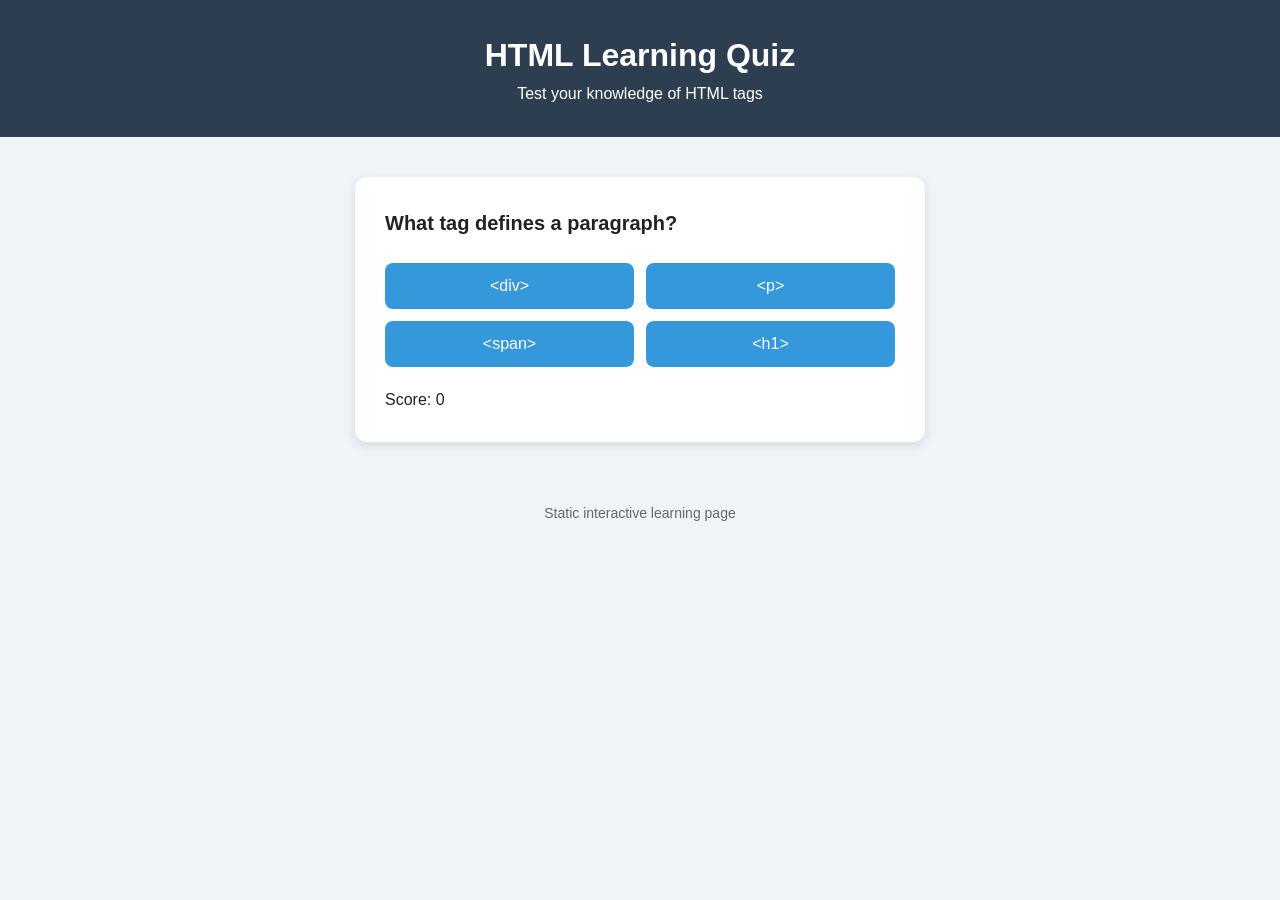
==== index.html @ dd5461bd "Add interactive HTML tag quiz game" ====
<!DOCTYPE html>
<html lang="en">
<head>
    <meta charset="UTF-8">
    <meta name="viewport" content="width=device-width, initial-scale=1.0">
    <title>HTML Tag Quiz</title>
    <link rel="stylesheet" href="style.css">
</head>
<body>
    <header>
        <h1>HTML Learning Quiz</h1>
        <p>Test your knowledge of HTML tags</p>
    </header>

    <main class="container">
        <section class="quiz-card">
            <h2>What tag defines a paragraph?</h2>
            <div class="button-group">
                <button class="option-btn" data-correct="false">&lt;div&gt;</button>
                <button class="option-btn" data-correct="true">&lt;p&gt;</button>
                <button class="option-btn" data-correct="false">&lt;span&gt;</button>
                <button class="option-btn" data-correct="false">&lt;h1&gt;</button>
            </div>
            <p id="feedback"></p>
            <p>Score: <span id="score">0</span></p>
        </section>
    </main>

    <footer>
        <p>Static interactive learning page</p>
    </footer>
    <script src="script.js"></script>
</body>
</html>
---- style.css ----
* {
    margin: 0;
    padding: 0;
    box-sizing: border-box;
    font-family: Arial, sans-serif;
}

body {
    background-color: #f0f4f8;
    color: #222;
    line-height: 1.6;
}

header {
    text-align: center;
    padding: 30px 15px;
    background: #2c3e50;
    color: white;
}

.container {
    max-width: 600px;
    margin: 40px auto;
    padding: 0 15px;
}

.quiz-card {
    background: white;
    padding: 30px;
    border-radius: 12px;
    box-shadow: 0 4px 12px rgba(0,0,0,0.1);
}

h2 {
    margin-bottom: 24px;
    font-size: 20px;
}

.button-group {
    display: grid;
    grid-template-columns: 1fr 1fr;
    gap: 12px;
    margin-bottom: 20px;
}

.option-btn {
    padding: 14px;
    border: none;
    border-radius: 8px;
    background-color: #3498db;
    color: white;
    font-size: 16px;
    cursor: pointer;
    transition: 0.2s;
}

.option-btn:hover {
    background-color: #2980b9;
}

#feedback {
    font-size: 18px;
    font-weight: bold;
    margin:15px 0;
}

footer {
    text-align: center;
    padding:20px;
    color:#666;
    font-size:14px;
}
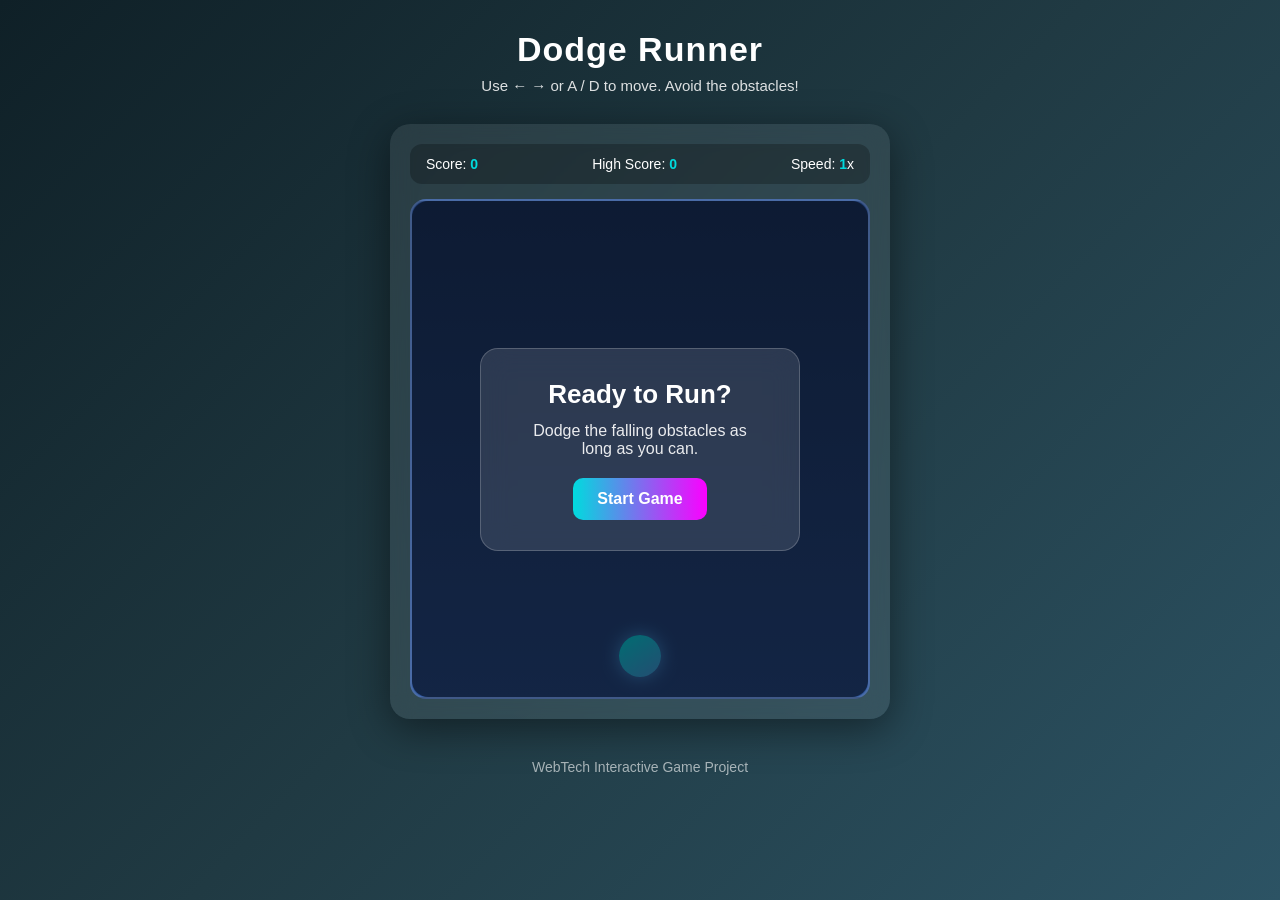
==== commit f14be2c6: "Change project into a dodge runner game" ====
--- a/index.html
+++ b/index.html
@@ -1,34 +1,51 @@
 <!DOCTYPE html>
 <html lang="en">
 <head>
-    <meta charset="UTF-8">
-    <meta name="viewport" content="width=device-width, initial-scale=1.0">
-    <title>HTML Tag Quiz</title>
-    <link rel="stylesheet" href="style.css">
+    <meta charset="UTF-8" />
+    <meta name="viewport" content="width=device-width, initial-scale=1.0" />
+    <title>Dodge Runner - Avoid the Obstacles</title>
+    <link rel="stylesheet" href="style.css" />
 </head>
 <body>
-    <header>
-        <h1>HTML Learning Quiz</h1>
-        <p>Test your knowledge of HTML tags</p>
+    <header class="game-header">
+        <h1>Dodge Runner</h1>
+        <p>Use ← → or A / D to move. Avoid the obstacles!</p>
     </header>
 
-    <main class="container">
-        <section class="quiz-card">
-            <h2>What tag defines a paragraph?</h2>
-            <div class="button-group">
-                <button class="option-btn" data-correct="false">&lt;div&gt;</button>
-                <button class="option-btn" data-correct="true">&lt;p&gt;</button>
-                <button class="option-btn" data-correct="false">&lt;span&gt;</button>
-                <button class="option-btn" data-correct="false">&lt;h1&gt;</button>
+    <main class="game-area">
+        <div class="game-panel">
+            <div class="hud">
+                <span>Score: <strong id="score">0</strong></span>
+                <span>High Score: <strong id="highScore">0</strong></span>
+                <span>Speed: <strong id="speed">1</strong>x</span>
             </div>
-            <p id="feedback"></p>
-            <p>Score: <span id="score">0</span></p>
-        </section>
+
+            <div id="gameContainer" class="game-container">
+                <div id="player" class="player"></div>
+
+                <div id="startScreen" class="overlay">
+                    <div class="overlay-box">
+                        <h2>Ready to Run?</h2>
+                        <p>Dodge the falling obstacles as long as you can.</p>
+                        <button id="startBtn" class="primary-btn">Start Game</button>
+                    </div>
+                </div>
+
+                <div id="gameOverScreen" class="overlay hidden">
+                    <div class="overlay-box">
+                        <h2>Game Over</h2>
+                        <p>Your Score: <strong id="finalScore">0</strong></p>
+                        <button id="restartBtn" class="primary-btn">Play Again</button>
+                    </div>
+                </div>
+            </div>
+        </div>
     </main>
 
-    <footer>
-        <p>Static interactive learning page</p>
+    <footer class="game-footer">
+        <p>WebTech Interactive Game Project</p>
     </footer>
+
     <script src="script.js"></script>
 </body>
 </html>
--- a/style.css
+++ b/style.css
@@ -2,71 +2,168 @@
     margin: 0;
     padding: 0;
     box-sizing: border-box;
-    font-family: Arial, sans-serif;
+    font-family: 'Segoe UI', Roboto, Arial, sans-serif;
 }
 
 body {
-    background-color: #f0f4f8;
-    color: #222;
-    line-height: 1.6;
+    min-height: 100vh;
+    background: linear-gradient(135deg, #0f2027, #203a43, #2c5364);
+    color: #fff;
+    overflow-x: hidden;
 }
 
-header {
+.game-header {
     text-align: center;
-    padding: 30px 15px;
-    background: #2c3e50;
-    color: white;
+    padding: 30px 20px 10px;
 }
 
-.container {
-    max-width: 600px;
-    margin: 40px auto;
-    padding: 0 15px;
+.game-header h1 {
+    font-size: 34px;
+    margin-bottom: 8px;
+    letter-spacing: 1px;
 }
 
-.quiz-card {
-    background: white;
-    padding: 30px;
-    border-radius: 12px;
-    box-shadow: 0 4px 12px rgba(0,0,0,0.1);
+.game-header p {
+    opacity: 0.85;
+    font-size: 15px;
 }
 
-h2 {
-    margin-bottom: 24px;
-    font-size: 20px;
+.game-area {
+    display: flex;
+    justify-content: center;
+    padding: 20px;
 }
 
-.button-group {
-    display: grid;
-    grid-template-columns: 1fr 1fr;
-    gap: 12px;
-    margin-bottom: 20px;
+.game-panel {
+    width: 100%;
+    max-width: 500px;
+    background: rgba(255, 255, 255, 0.08);
+    border-radius: 20px;
+    padding: 20px;
+    box-shadow: 0 10px 40px rgba(0, 0, 0, 0.45);
+    backdrop-filter: blur(12px);
 }
 
-.option-btn {
-    padding: 14px;
+.hud {
+    display: flex;
+    justify-content: space-between;
+    align-items: center;
+    margin-bottom: 15px;
+    padding: 12px 16px;
+    background: rgba(0, 0, 0, 0.25);
+    border-radius: 12px;
+    font-size: 14px;
+}
+
+.hud strong {
+    color: #00dbde;
+}
+
+.game-container {
+    position: relative;
+    width: 100%;
+    height: 500px;
+    background: linear-gradient(180deg, #1e3c72, #2a5298);
+    border-radius: 16px;
+    overflow: hidden;
+    border: 2px solid rgba(255, 255, 255, 0.15);
+}
+
+.player {
+    position: absolute;
+    bottom: 20px;
+    left: 50%;
+    transform: translateX(-50%);
+    width: 42px;
+    height: 42px;
+    border-radius: 50%;
+    background: linear-gradient(145deg, #00f2fe, #4facfe);
+    box-shadow: 0 0 18px rgba(79, 172, 254, 0.9);
+    transition: left 0.08s linear;
+    z-index: 2;
+}
+
+.obstacle {
+    position: absolute;
+    top: -40px;
+    width: 34px;
+    height: 34px;
+    background: linear-gradient(145deg, #ff416c, #ff4b2b);
+    border-radius: 8px;
+    box-shadow: 0 0 12px rgba(255, 75, 43, 0.8);
+}
+
+.overlay {
+    position: absolute;
+    inset: 0;
+    background: rgba(0, 0, 0, 0.55);
+    display: flex;
+    justify-content: center;
+    align-items: center;
+    z-index: 10;
+    border-radius: 16px;
+}
+
+.overlay.hidden {
+    display: none;
+}
+
+.overlay-box {
+    background: rgba(255, 255, 255, 0.12);
+    padding: 30px 36px;
+    border-radius: 18px;
+    text-align: center;
+    backdrop-filter: blur(14px);
+    border: 1px solid rgba(255, 255, 255, 0.2);
+    max-width: 320px;
+}
+
+.overlay-box h2 {
+    margin-bottom: 12px;
+    font-size: 26px;
+}
+
+.overlay-box p {
+    margin-bottom: 20px;
+    opacity: 0.9;
+}
+
+.primary-btn {
+    padding: 12px 24px;
     border: none;
-    border-radius: 8px;
-    background-color: #3498db;
+    border-radius: 10px;
+    background: linear-gradient(90deg, #00dbde, #fc00ff);
     color: white;
     font-size: 16px;
+    font-weight: 600;
     cursor: pointer;
-    transition: 0.2s;
+    transition: transform 0.2s ease, box-shadow 0.2s ease;
 }
 
-.option-btn:hover {
-    background-color: #2980b9;
+.primary-btn:hover {
+    transform: translateY(-2px);
+    box-shadow: 0 8px 20px rgba(0, 219, 222, 0.4);
 }
 
-#feedback {
-    font-size: 18px;
-    font-weight: bold;
-    margin:15px 0;
+.game-footer {
+    text-align: center;
+    padding: 20px;
+    opacity: 0.6;
+    font-size: 14px;
 }
 
-footer {
-    text-align: center;
-    padding:20px;
-    color:#666;
-    font-size:14px;
+@media (max-width: 520px) {
+    .game-header h1 {
+        font-size: 26px;
+    }
+
+    .game-container {
+        height: 460px;
+    }
+
+    .hud {
+        flex-direction: column;
+        gap: 6px;
+        align-items: flex-start;
+    }
 }
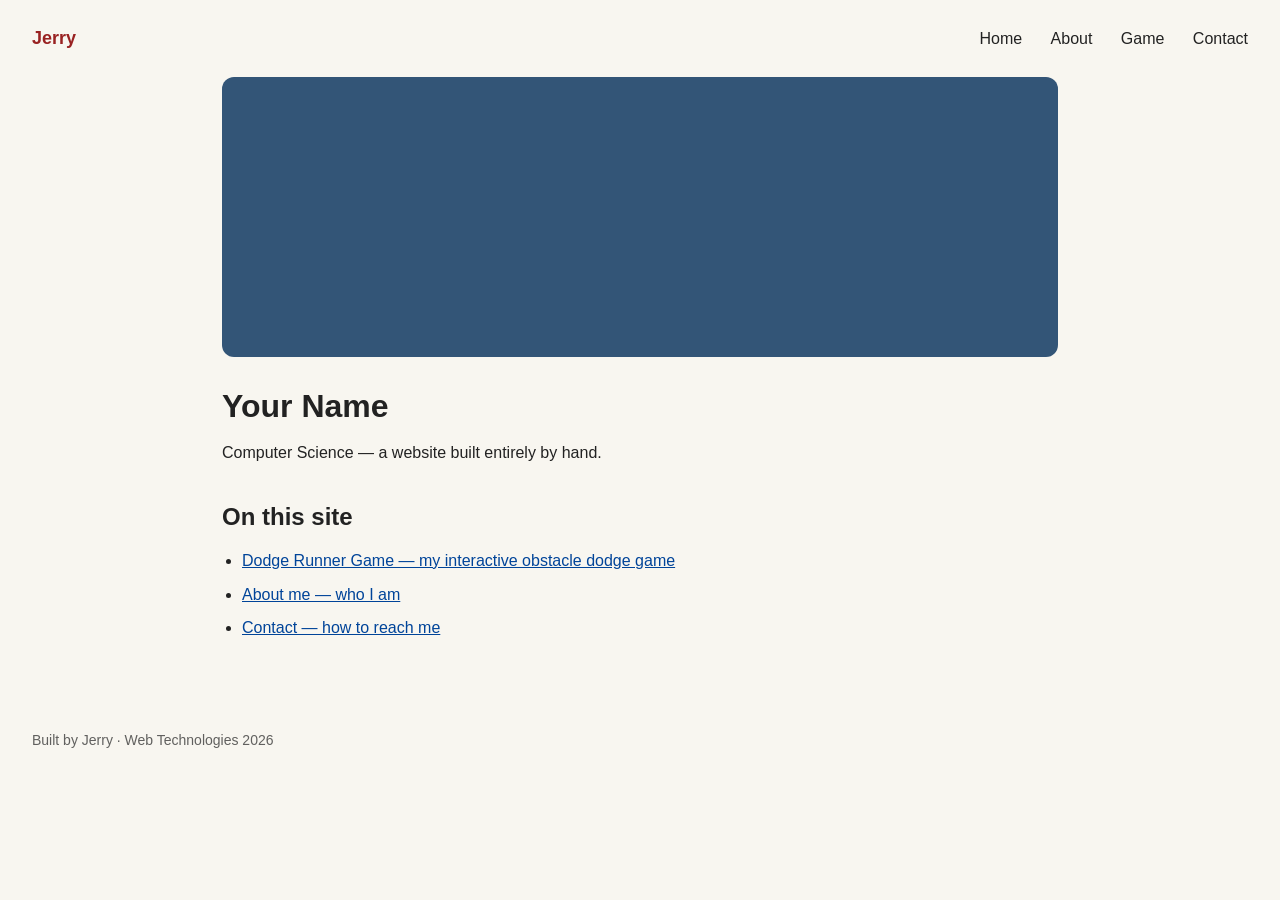
==== commit 51bf5f59: "Add home cover page and multi-page navigation, game on game.html" ====
--- a/index.html
+++ b/index.html
@@ -1,51 +1,43 @@
 <!DOCTYPE html>
 <html lang="en">
 <head>
-    <meta charset="UTF-8" />
-    <meta name="viewport" content="width=device-width, initial-scale=1.0" />
-    <title>Dodge Runner - Avoid the Obstacles</title>
-    <link rel="stylesheet" href="style.css" />
+    <meta charset="UTF-8">
+    <meta name="viewport" content="width=device-width, initial-scale=1.0">
+    <title>My Web Project</title>
+    <link rel="stylesheet" href="style.css">
 </head>
 <body>
-    <header class="game-header">
-        <h1>Dodge Runner</h1>
-        <p>Use ← → or A / D to move. Avoid the obstacles!</p>
-    </header>
+    <nav class="navbar">
+        <span class="brand">Jerry</span>
+        <div class="nav-links">
+            <a href="index.html">Home</a>
+            <a href="about.html">About</a>
+            <a href="game.html">Game</a>
+            <a href="contact.html">Contact</a>
+        </div>
+    </nav>
 
-    <main class="game-area">
-        <div class="game-panel">
-            <div class="hud">
-                <span>Score: <strong id="score">0</strong></span>
-                <span>High Score: <strong id="highScore">0</strong></span>
-                <span>Speed: <strong id="speed">1</strong>x</span>
+    <main class="home-container">
+        <div class="hero-card">
+            <div class="hero-img">
+                <!-- 你可以替换成图片，也可以先保留这个色块 -->
+                <div class="cover-bg"></div>
             </div>
-
-            <div id="gameContainer" class="game-container">
-                <div id="player" class="player"></div>
-
-                <div id="startScreen" class="overlay">
-                    <div class="overlay-box">
-                        <h2>Ready to Run?</h2>
-                        <p>Dodge the falling obstacles as long as you can.</p>
-                        <button id="startBtn" class="primary-btn">Start Game</button>
-                    </div>
-                </div>
-
-                <div id="gameOverScreen" class="overlay hidden">
-                    <div class="overlay-box">
-                        <h2>Game Over</h2>
-                        <p>Your Score: <strong id="finalScore">0</strong></p>
-                        <button id="restartBtn" class="primary-btn">Play Again</button>
-                    </div>
-                </div>
-            </div>
+            <h1>Your Name</h1>
+            <p>Computer Science — a website built entirely by hand.</p>
+            <section class="intro-list">
+                <h2>On this site</h2>
+                <ul>
+                    <li><a href="game.html">Dodge Runner Game — my interactive obstacle dodge game</a></li>
+                    <li><a href="about.html">About me — who I am</a></li>
+                    <li><a href="contact.html">Contact — how to reach me</a></li>
+                </ul>
+            </section>
         </div>
     </main>
-
-    <footer class="game-footer">
-        <p>WebTech Interactive Game Project</p>
+    <footer>
+        <p>Built by Jerry · Web Technologies 2026</p>
     </footer>
-
-    <script src="script.js"></script>
 </body>
 </html>
+
--- a/style.css
+++ b/style.css
@@ -4,36 +4,90 @@
     box-sizing: border-box;
     font-family: 'Segoe UI', Roboto, Arial, sans-serif;
 }
+body {
+    background: #f8f6f0;
+    color: #222;
+    line-height: 1.6;
+}
+.navbar {
+    display: flex;
+    justify-content: space-between;
+    align-items: center;
+    padding: 24px 32px;
+}
+.brand {
+    font-weight: bold;
+    font-size: 18px;
+    color: #992222;
+}
+.nav-links a {
+    margin-left: 24px;
+    color: #222;
+    text-decoration: none;
+}
+.nav-links a:hover {
+    text-decoration: underline;
+}
+.home-container {
+    max-width: 900px;
+    margin: 0 auto;
+    padding: 0 32px 40px;
+}
+.cover-bg {
+    width: 100%;
+    height: 280px;
+    background: #335577;
+    border-radius: 12px;
+    margin-bottom: 24px;
+}
+.hero-card h1 {
+    font-size: 32px;
+    margin-bottom: 8px;
+}
+.intro-list {
+    margin-top:32px;
+}
+.intro-list ul {
+    margin-top:12px;
+    padding-left:20px;
+}
+.intro-list li {
+    margin:8px 0;
+}
+.intro-list a {
+    color:#004499;
+}
+.page-container {
+    max-width:900px;
+    margin: 40px auto;
+    padding:0 32px;
+}
+footer {
+    padding: 40px 32px;
+    font-size: 14px;
+    opacity:0.7;
+}
 
-body {
-    min-height: 100vh;
-    background: linear-gradient(135deg, #0f2027, #203a43, #2c5364);
-    color: #fff;
-    overflow-x: hidden;
-}
-
+/* ===== 游戏专用样式 ===== */
 .game-header {
     text-align: center;
     padding: 30px 20px 10px;
-}
-
+    color:#fff;
+}
 .game-header h1 {
     font-size: 34px;
     margin-bottom: 8px;
     letter-spacing: 1px;
 }
-
 .game-header p {
     opacity: 0.85;
     font-size: 15px;
 }
-
 .game-area {
     display: flex;
     justify-content: center;
     padding: 20px;
 }
-
 .game-panel {
     width: 100%;
     max-width: 500px;
@@ -43,7 +97,6 @@
     box-shadow: 0 10px 40px rgba(0, 0, 0, 0.45);
     backdrop-filter: blur(12px);
 }
-
 .hud {
     display: flex;
     justify-content: space-between;
@@ -53,12 +106,11 @@
     background: rgba(0, 0, 0, 0.25);
     border-radius: 12px;
     font-size: 14px;
-}
-
+    color:#fff;
+}
 .hud strong {
     color: #00dbde;
 }
-
 .game-container {
     position: relative;
     width: 100%;
@@ -68,7 +120,6 @@
     overflow: hidden;
     border: 2px solid rgba(255, 255, 255, 0.15);
 }
-
 .player {
     position: absolute;
     bottom: 20px;
@@ -82,7 +133,6 @@
     transition: left 0.08s linear;
     z-index: 2;
 }
-
 .obstacle {
     position: absolute;
     top: -40px;
@@ -92,7 +142,6 @@
     border-radius: 8px;
     box-shadow: 0 0 12px rgba(255, 75, 43, 0.8);
 }
-
 .overlay {
     position: absolute;
     inset: 0;
@@ -103,11 +152,9 @@
     z-index: 10;
     border-radius: 16px;
 }
-
 .overlay.hidden {
     display: none;
 }
-
 .overlay-box {
     background: rgba(255, 255, 255, 0.12);
     padding: 30px 36px;
@@ -116,18 +163,16 @@
     backdrop-filter: blur(14px);
     border: 1px solid rgba(255, 255, 255, 0.2);
     max-width: 320px;
-}
-
+    color:#fff;
+}
 .overlay-box h2 {
     margin-bottom: 12px;
     font-size: 26px;
 }
-
 .overlay-box p {
     margin-bottom: 20px;
     opacity: 0.9;
 }
-
 .primary-btn {
     padding: 12px 24px;
     border: none;
@@ -139,31 +184,22 @@
     cursor: pointer;
     transition: transform 0.2s ease, box-shadow 0.2s ease;
 }
-
 .primary-btn:hover {
     transform: translateY(-2px);
     box-shadow: 0 8px 20px rgba(0, 219, 222, 0.4);
 }
-
 .game-footer {
     text-align: center;
     padding: 20px;
     opacity: 0.6;
     font-size: 14px;
-}
-
+    color:#fff;
+}
 @media (max-width: 520px) {
-    .game-header h1 {
-        font-size: 26px;
+    .nav-links a {
+        margin-left: 10px;
     }
-
     .game-container {
         height: 460px;
     }
-
-    .hud {
-        flex-direction: column;
-        gap: 6px;
-        align-items: flex-start;
-    }
-}
+}
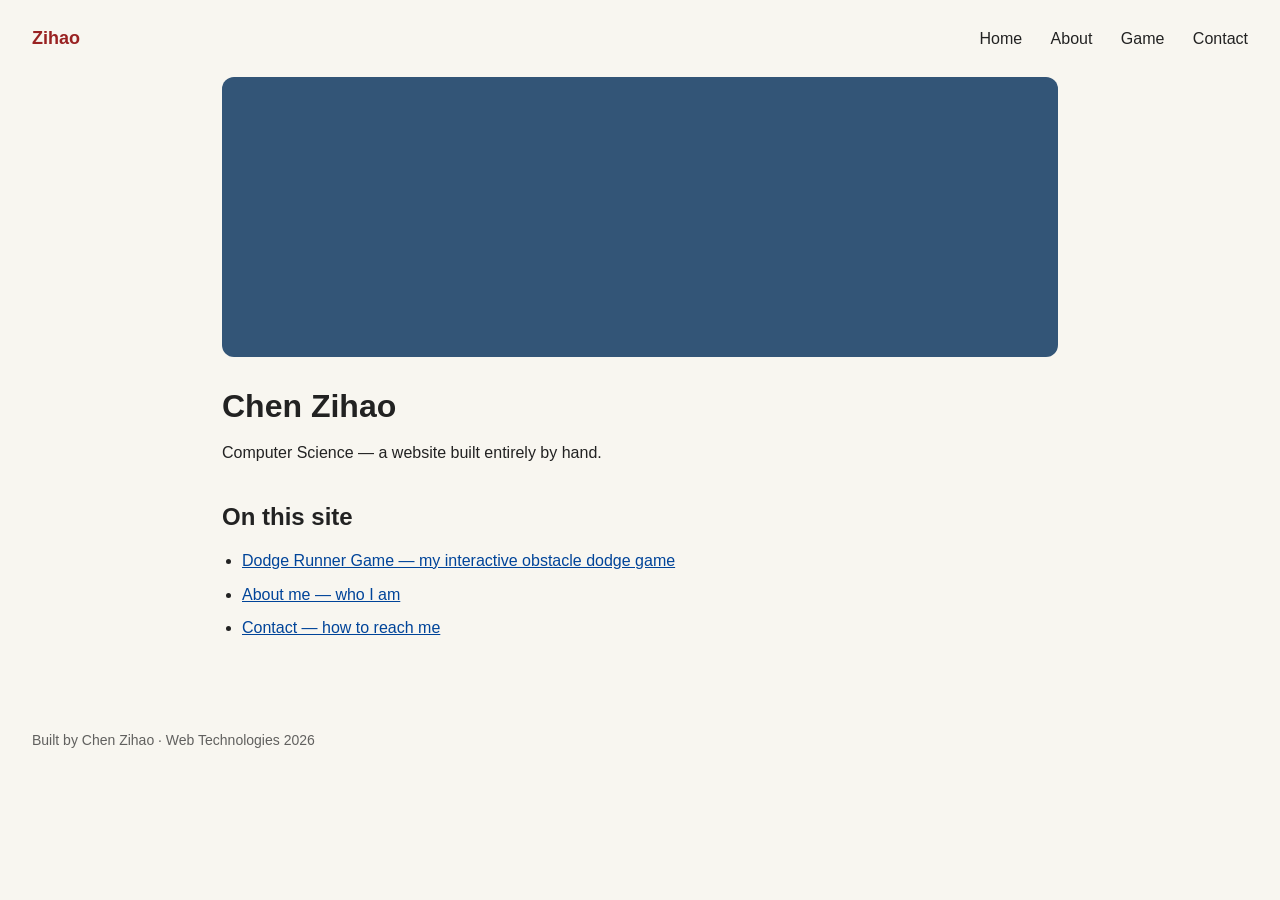
==== commit f8fc5221: "Add multi-page portfolio, home cover, and dodge runner game page. Update name to Chen Zihao." ====
--- a/index.html
+++ b/index.html
@@ -3,12 +3,12 @@
 <head>
     <meta charset="UTF-8">
     <meta name="viewport" content="width=device-width, initial-scale=1.0">
-    <title>My Web Project</title>
-    <link rel="stylesheet" href="style.css">
+    <title>Chen Zihao | Web Project</title>
+    <link rel="stylesheet" href="./style.css">
 </head>
 <body>
     <nav class="navbar">
-        <span class="brand">Jerry</span>
+        <span class="brand">Zihao</span>
         <div class="nav-links">
             <a href="index.html">Home</a>
             <a href="about.html">About</a>
@@ -20,10 +20,9 @@
     <main class="home-container">
         <div class="hero-card">
             <div class="hero-img">
-                <!-- 你可以替换成图片，也可以先保留这个色块 -->
                 <div class="cover-bg"></div>
             </div>
-            <h1>Your Name</h1>
+            <h1>Chen Zihao</h1>
             <p>Computer Science — a website built entirely by hand.</p>
             <section class="intro-list">
                 <h2>On this site</h2>
@@ -36,8 +35,7 @@
         </div>
     </main>
     <footer>
-        <p>Built by Jerry · Web Technologies 2026</p>
+        <p>Built by Chen Zihao · Web Technologies 2026</p>
     </footer>
 </body>
 </html>
-
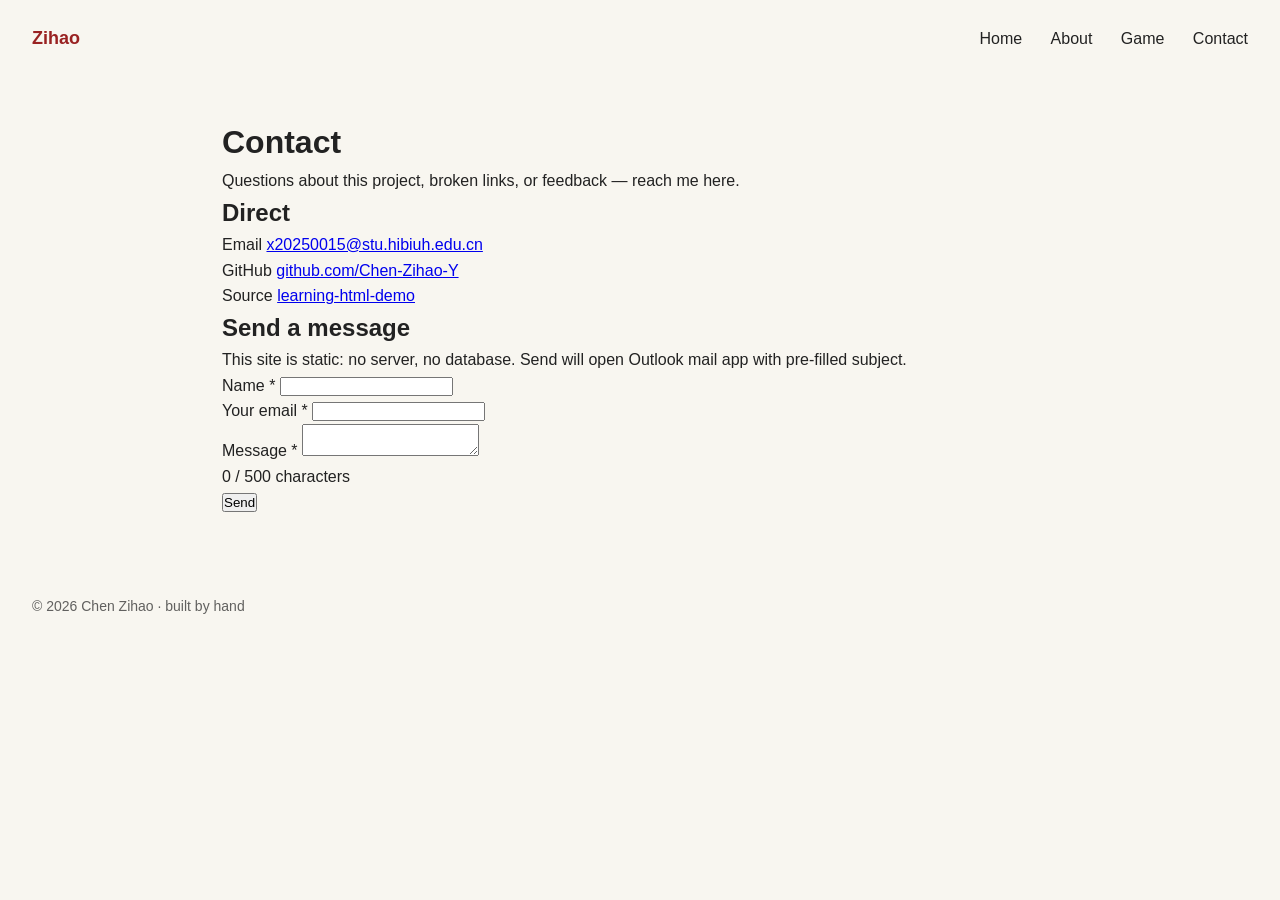
==== commit c6842417: "Update all four pages, unify navigation and author name Chen Zihao, add mailto contact form" ====
--- a/index.html
+++ b/index.html
@@ -3,7 +3,7 @@
 <head>
     <meta charset="UTF-8">
     <meta name="viewport" content="width=device-width, initial-scale=1.0">
-    <title>Chen Zihao | Web Project</title>
+    <title>Contact | Chen Zihao</title>
     <link rel="stylesheet" href="./style.css">
 </head>
 <body>
@@ -17,25 +17,51 @@
         </div>
     </nav>
 
-    <main class="home-container">
-        <div class="hero-card">
-            <div class="hero-img">
-                <div class="cover-bg"></div>
+    <main class="page-container contact-page">
+        <h1>Contact</h1>
+        <p>Questions about this project, broken links, or feedback — reach me here.</p>
+
+        <section class="contact-direct">
+            <h2>Direct</h2>
+            <div class="contact-row">
+                <span>Email</span>
+                <a href="mailto:x20250015@stu.hibiuh.edu.cn">x20250015@stu.hibiuh.edu.cn</a>
             </div>
-            <h1>Chen Zihao</h1>
-            <p>Computer Science — a website built entirely by hand.</p>
-            <section class="intro-list">
-                <h2>On this site</h2>
-                <ul>
-                    <li><a href="game.html">Dodge Runner Game — my interactive obstacle dodge game</a></li>
-                    <li><a href="about.html">About me — who I am</a></li>
-                    <li><a href="contact.html">Contact — how to reach me</a></li>
-                </ul>
-            </section>
-        </div>
+            <div class="contact-row">
+                <span>GitHub</span>
+                <a href="https://github.com/Chen-Zihao-Y" target="_blank">github.com/Chen-Zihao-Y</a>
+            </div>
+            <div class="contact-row">
+                <span>Source</span>
+                <a href="https://github.com/Chen-Zihao-Y/learning-html-demo" target="_blank">learning-html-demo</a>
+            </div>
+        </section>
+
+        <section class="contact-form-area">
+            <h2>Send a message</h2>
+            <p>This site is static: no server, no database. Send will open Outlook mail app with pre-filled subject.</p>
+
+            <form action="mailto:x20250015@stu.hibiuh.edu.cn" method="GET" enctype="text/plain">
+                <div class="form-item">
+                    <label for="name">Name *</label>
+                    <input type="text" id="name" name="subject" required>
+                </div>
+                <div class="form-item">
+                    <label for="sender-email">Your email *</label>
+                    <input type="email" id="sender-email" name="cc" required>
+                </div>
+                <div class="form-item">
+                    <label for="msg">Message *</label>
+                    <textarea id="msg" name="body" maxlength="500" required></textarea>
+                    <div class="char-count">0 / 500 characters</div>
+                </div>
+                <button type="submit" class="send-btn">Send</button>
+            </form>
+        </section>
     </main>
+
     <footer>
-        <p>Built by Chen Zihao · Web Technologies 2026</p>
+        <p>© 2026 Chen Zihao · built by hand</p>
     </footer>
 </body>
 </html>
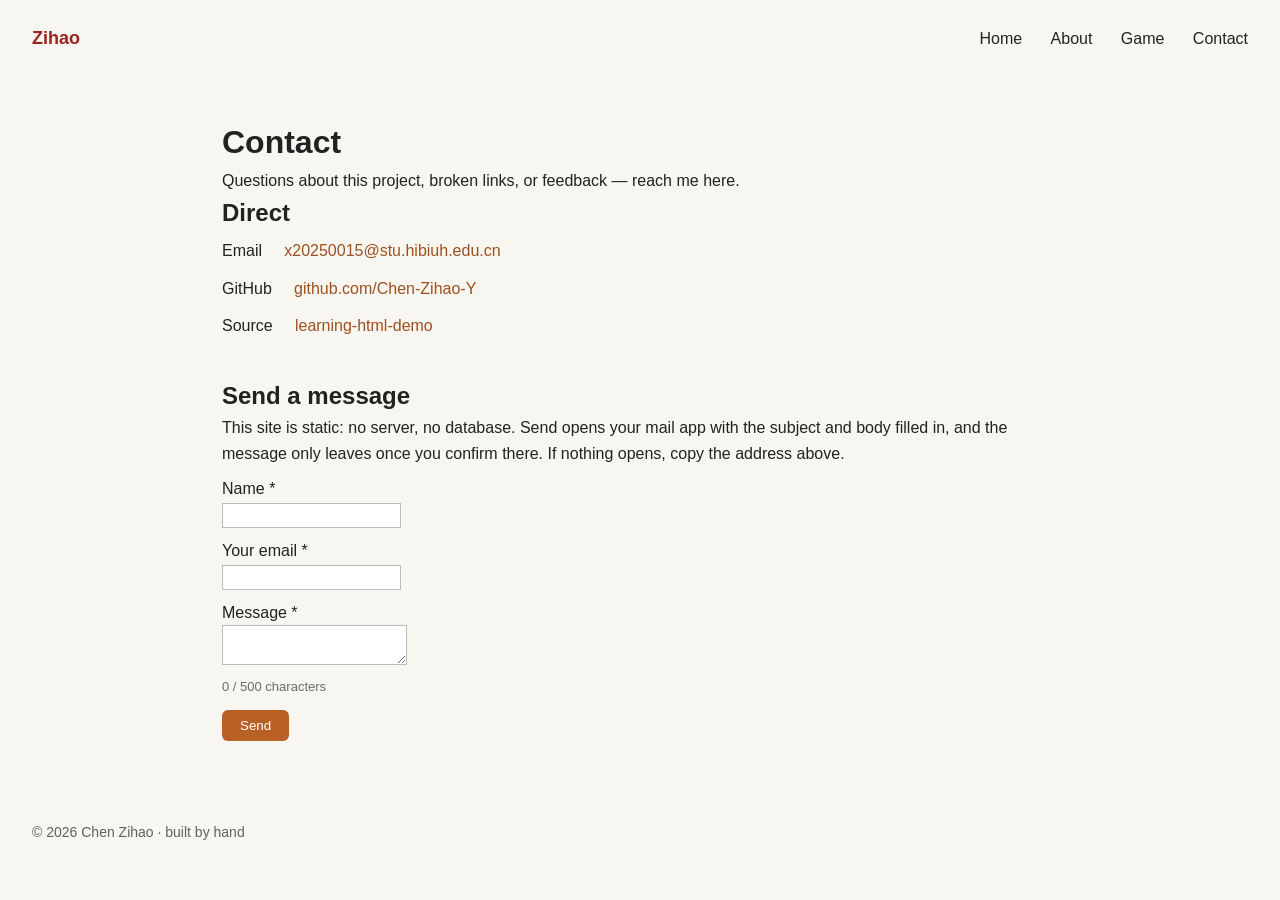
==== commit b8a1fbce: "Fix contact page style to match site light background" ====
--- a/index.html
+++ b/index.html
@@ -5,6 +5,38 @@
     <meta name="viewport" content="width=device-width, initial-scale=1.0">
     <title>Contact | Chen Zihao</title>
     <link rel="stylesheet" href="./style.css">
+    <style>
+        .contact-page a {
+            color: #9c5020;
+            text-decoration: none;
+        }
+        .contact-page a:hover {
+            text-decoration: underline;
+        }
+        .contact-row {
+            padding:6px 0;
+        }
+        .char-count {
+            font-size:13px;
+            opacity:0.65;
+            margin:4px 0 12px;
+        }
+        .send-btn {
+            background-color:#b86026;
+            color:white;
+            border:none;
+            padding:8px 18px;
+            border-radius:6px;
+            cursor:pointer;
+        }
+        .send-btn:hover {
+            background:#cc6c2c;
+        }
+        input, textarea {
+            border: 1px solid #bbb;
+            padding:4px;
+        }
+    </style>
 </head>
 <body>
     <nav class="navbar">
@@ -21,37 +53,28 @@
         <h1>Contact</h1>
         <p>Questions about this project, broken links, or feedback — reach me here.</p>
 
-        <section class="contact-direct">
+        <section>
             <h2>Direct</h2>
-            <div class="contact-row">
-                <span>Email</span>
-                <a href="mailto:x20250015@stu.hibiuh.edu.cn">x20250015@stu.hibiuh.edu.cn</a>
-            </div>
-            <div class="contact-row">
-                <span>GitHub</span>
-                <a href="https://github.com/Chen-Zihao-Y" target="_blank">github.com/Chen-Zihao-Y</a>
-            </div>
-            <div class="contact-row">
-                <span>Source</span>
-                <a href="https://github.com/Chen-Zihao-Y/learning-html-demo" target="_blank">learning-html-demo</a>
-            </div>
+            <div class="contact-row">Email &nbsp;&nbsp;&nbsp; <a href="mailto:x20250015@stu.hibiuh.edu.cn">x20250015@stu.hibiuh.edu.cn</a></div>
+            <div class="contact-row">GitHub &nbsp;&nbsp;&nbsp; <a href="https://github.com/Chen-Zihao-Y" target="_blank">github.com/Chen-Zihao-Y</a></div>
+            <div class="contact-row">Source &nbsp;&nbsp;&nbsp; <a href="https://github.com/Chen-Zihao-Y/learning-html-demo" target="_blank">learning-html-demo</a></div>
         </section>
 
-        <section class="contact-form-area">
+        <section style="margin-top:32px;">
             <h2>Send a message</h2>
-            <p>This site is static: no server, no database. Send will open Outlook mail app with pre-filled subject.</p>
+            <p>This site is static: no server, no database. Send opens your mail app with the subject and body filled in, and the message only leaves once you confirm there. If nothing opens, copy the address above.</p>
 
             <form action="mailto:x20250015@stu.hibiuh.edu.cn" method="GET" enctype="text/plain">
-                <div class="form-item">
-                    <label for="name">Name *</label>
+                <div style="margin:10px 0;">
+                    <label for="name">Name *</label><br>
                     <input type="text" id="name" name="subject" required>
                 </div>
-                <div class="form-item">
-                    <label for="sender-email">Your email *</label>
+                <div style="margin:10px 0;">
+                    <label for="sender-email">Your email *</label><br>
                     <input type="email" id="sender-email" name="cc" required>
                 </div>
-                <div class="form-item">
-                    <label for="msg">Message *</label>
+                <div style="margin:10px 0;">
+                    <label for="msg">Message *</label><br>
                     <textarea id="msg" name="body" maxlength="500" required></textarea>
                     <div class="char-count">0 / 500 characters</div>
                 </div>
@@ -63,5 +86,14 @@
     <footer>
         <p>© 2026 Chen Zihao · built by hand</p>
     </footer>
+
+<script>
+const textarea = document.getElementById('msg');
+const countEl = document.querySelector('.char-count');
+textarea.addEventListener('input', ()=>{
+    countEl.textContent = `${textarea.value.length} / 500 characters`;
+})
+</script>
 </body>
 </html>
+
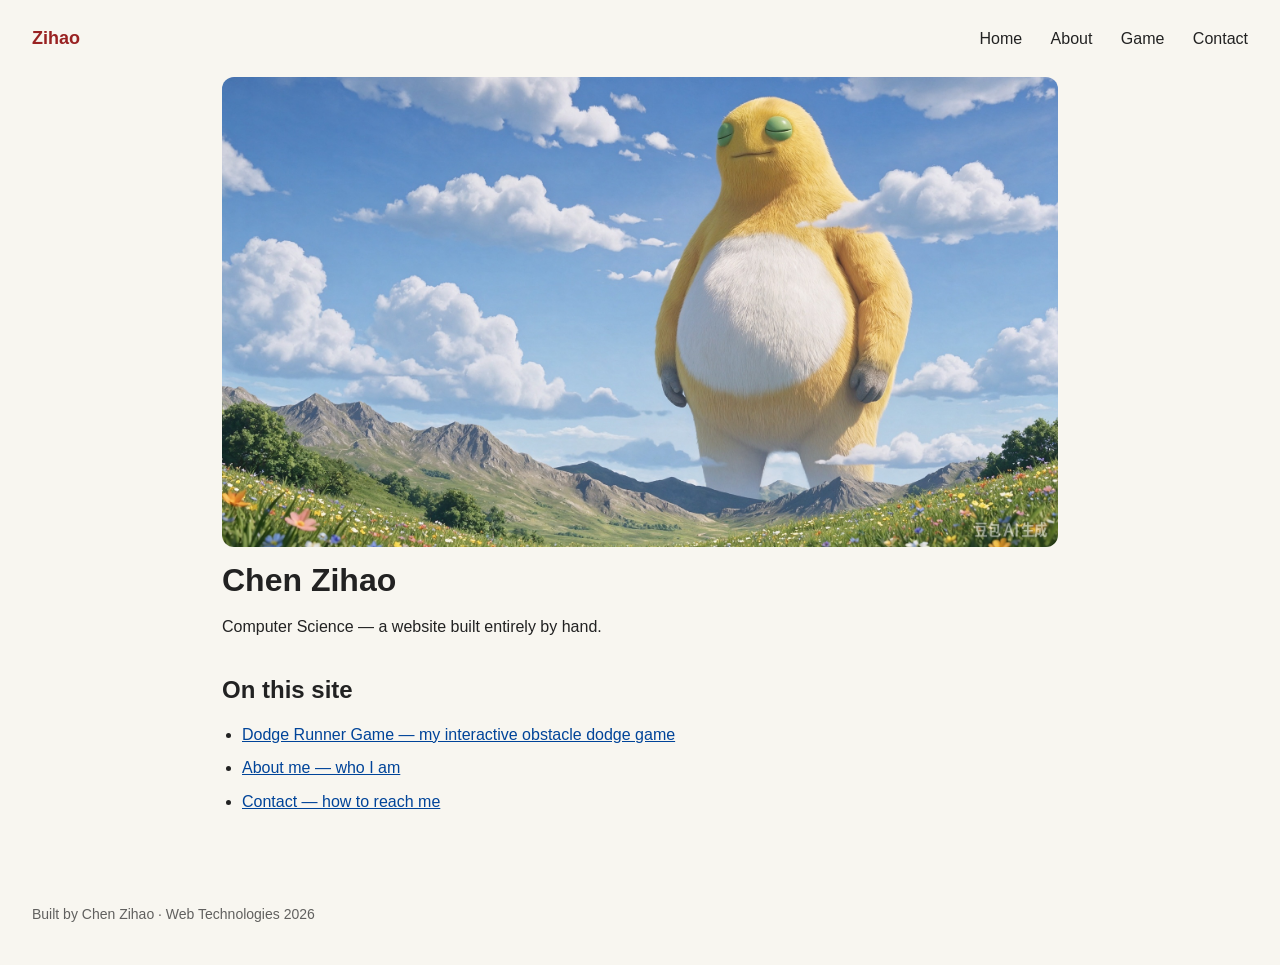
==== commit 65e60eb1: "Add custom cover image for homepage" ====
--- a/index.html
+++ b/index.html
@@ -3,40 +3,8 @@
 <head>
     <meta charset="UTF-8">
     <meta name="viewport" content="width=device-width, initial-scale=1.0">
-    <title>Contact | Chen Zihao</title>
+    <title>Chen Zihao | Home</title>
     <link rel="stylesheet" href="./style.css">
-    <style>
-        .contact-page a {
-            color: #9c5020;
-            text-decoration: none;
-        }
-        .contact-page a:hover {
-            text-decoration: underline;
-        }
-        .contact-row {
-            padding:6px 0;
-        }
-        .char-count {
-            font-size:13px;
-            opacity:0.65;
-            margin:4px 0 12px;
-        }
-        .send-btn {
-            background-color:#b86026;
-            color:white;
-            border:none;
-            padding:8px 18px;
-            border-radius:6px;
-            cursor:pointer;
-        }
-        .send-btn:hover {
-            background:#cc6c2c;
-        }
-        input, textarea {
-            border: 1px solid #bbb;
-            padding:4px;
-        }
-    </style>
 </head>
 <body>
     <nav class="navbar">
@@ -49,51 +17,23 @@
         </div>
     </nav>
 
-    <main class="page-container contact-page">
-        <h1>Contact</h1>
-        <p>Questions about this project, broken links, or feedback — reach me here.</p>
-
-        <section>
-            <h2>Direct</h2>
-            <div class="contact-row">Email &nbsp;&nbsp;&nbsp; <a href="mailto:x20250015@stu.hibiuh.edu.cn">x20250015@stu.hibiuh.edu.cn</a></div>
-            <div class="contact-row">GitHub &nbsp;&nbsp;&nbsp; <a href="https://github.com/Chen-Zihao-Y" target="_blank">github.com/Chen-Zihao-Y</a></div>
-            <div class="contact-row">Source &nbsp;&nbsp;&nbsp; <a href="https://github.com/Chen-Zihao-Y/learning-html-demo" target="_blank">learning-html-demo</a></div>
-        </section>
-
-        <section style="margin-top:32px;">
-            <h2>Send a message</h2>
-            <p>This site is static: no server, no database. Send opens your mail app with the subject and body filled in, and the message only leaves once you confirm there. If nothing opens, copy the address above.</p>
-
-            <form action="mailto:x20250015@stu.hibiuh.edu.cn" method="GET" enctype="text/plain">
-                <div style="margin:10px 0;">
-                    <label for="name">Name *</label><br>
-                    <input type="text" id="name" name="subject" required>
-                </div>
-                <div style="margin:10px 0;">
-                    <label for="sender-email">Your email *</label><br>
-                    <input type="email" id="sender-email" name="cc" required>
-                </div>
-                <div style="margin:10px 0;">
-                    <label for="msg">Message *</label><br>
-                    <textarea id="msg" name="body" maxlength="500" required></textarea>
-                    <div class="char-count">0 / 500 characters</div>
-                </div>
-                <button type="submit" class="send-btn">Send</button>
-            </form>
-        </section>
+    <main class="home-container">
+        <div class="hero-card">
+            <img src="./cover.jpg" alt="Cover image" style="width:100%; max-height:600px; object-fit:cover; border-radius:12px;">
+            <h1>Chen Zihao</h1>
+            <p>Computer Science — a website built entirely by hand.</p>
+            <section class="intro-list">
+                <h2>On this site</h2>
+                <ul>
+                    <li><a href="game.html">Dodge Runner Game — my interactive obstacle dodge game</a></li>
+                    <li><a href="about.html">About me — who I am</a></li>
+                    <li><a href="contact.html">Contact — how to reach me</a></li>
+                </ul>
+            </section>
+        </div>
     </main>
-
     <footer>
-        <p>© 2026 Chen Zihao · built by hand</p>
+        <p>Built by Chen Zihao · Web Technologies 2026</p>
     </footer>
-
-<script>
-const textarea = document.getElementById('msg');
-const countEl = document.querySelector('.char-count');
-textarea.addEventListener('input', ()=>{
-    countEl.textContent = `${textarea.value.length} / 500 characters`;
-})
-</script>
 </body>
 </html>
-
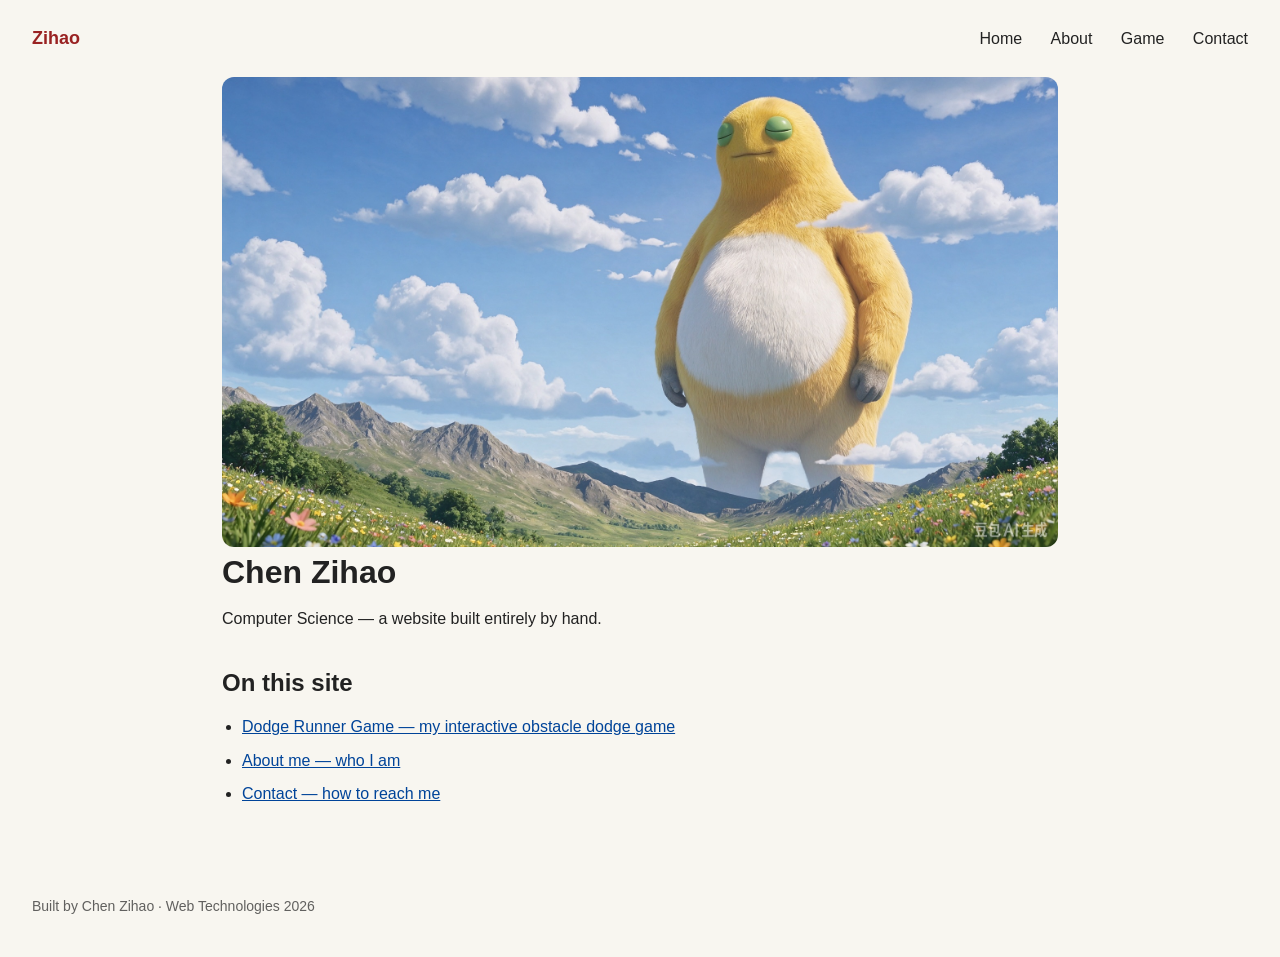
==== commit 37117042: "Add full interactive dodge runner canvas game" ====
--- a/index.html
+++ b/index.html
@@ -19,7 +19,9 @@
 
     <main class="home-container">
         <div class="hero-card">
-            <img src="./cover.jpg" alt="Cover image" style="width:100%; max-height:600px; object-fit:cover; border-radius:12px;">
+            <div style="width:100%; aspect-ratio:16/9; border-radius:12px; overflow:hidden;">
+                <img src="./cover.jpg" alt="Cover image" style="width:100%; height:100%; object-fit:cover; object-position:50% 30%;">
+            </div>
             <h1>Chen Zihao</h1>
             <p>Computer Science — a website built entirely by hand.</p>
             <section class="intro-list">
